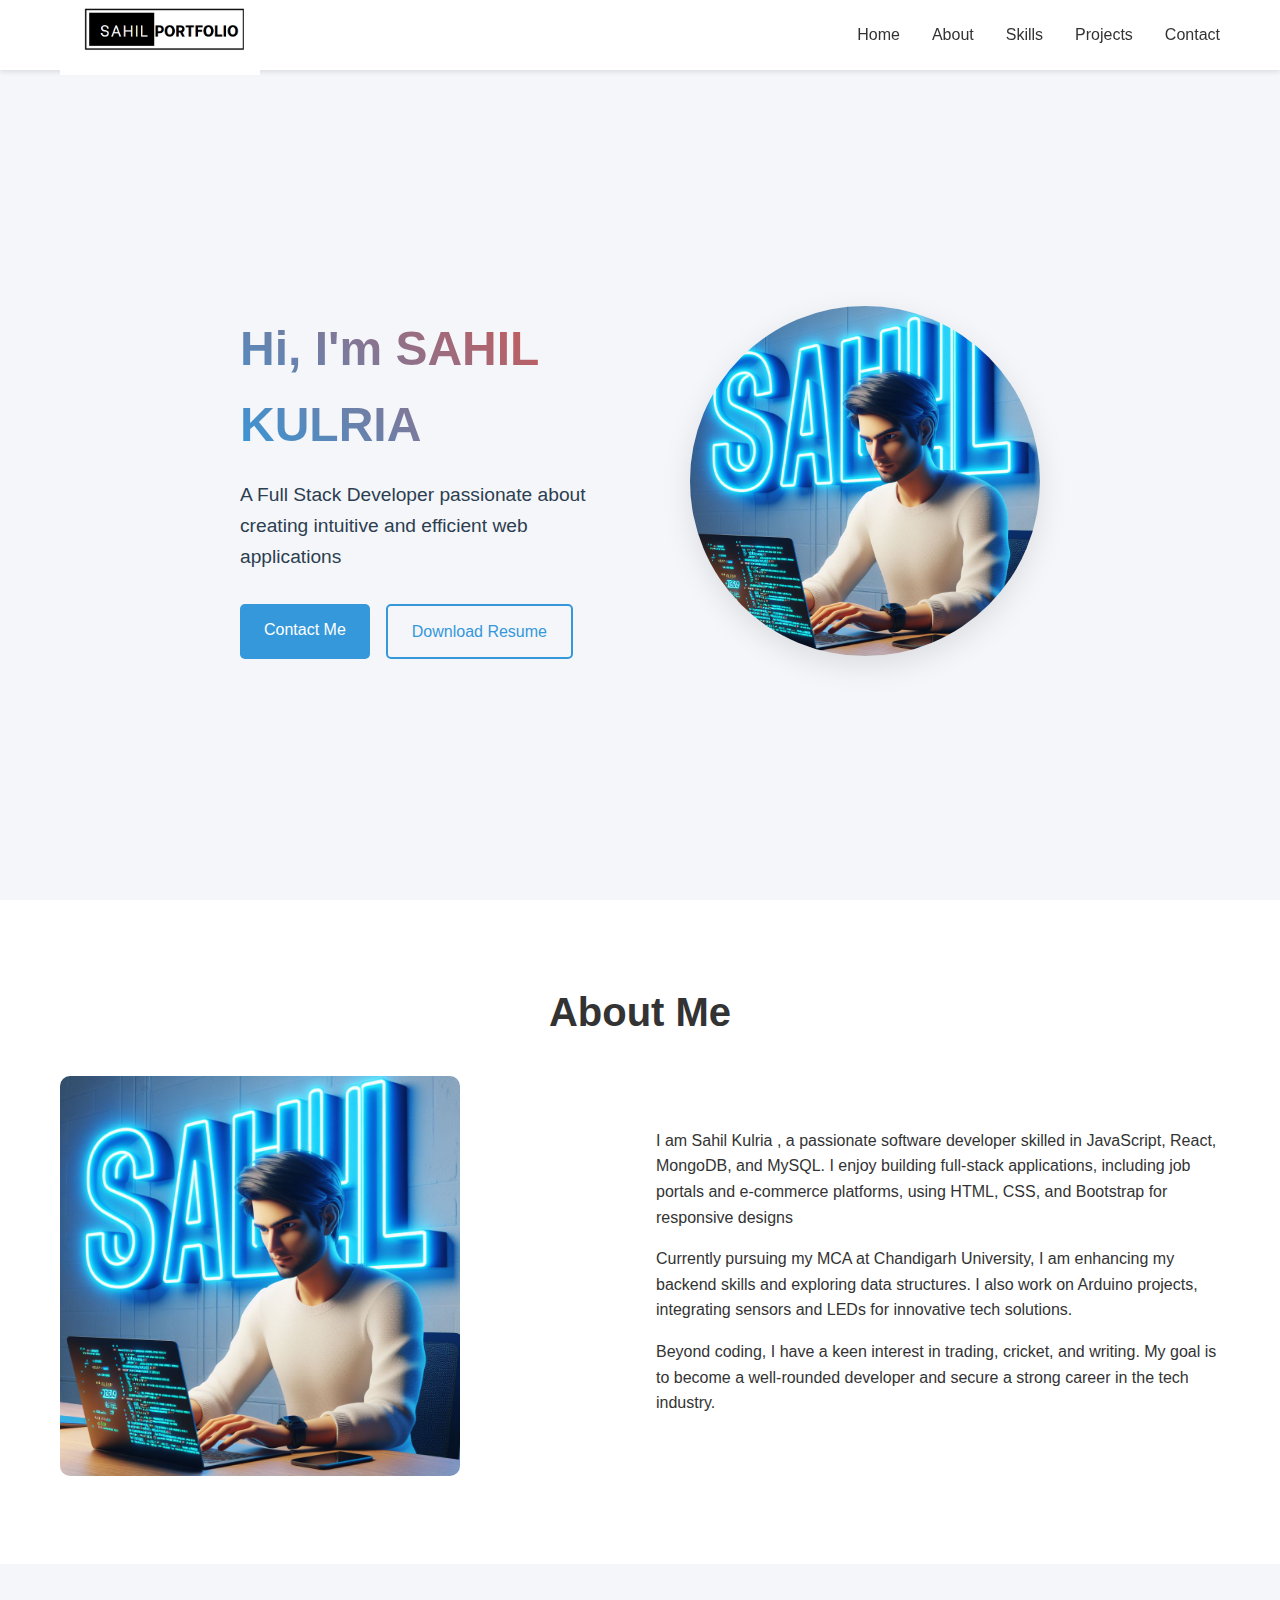
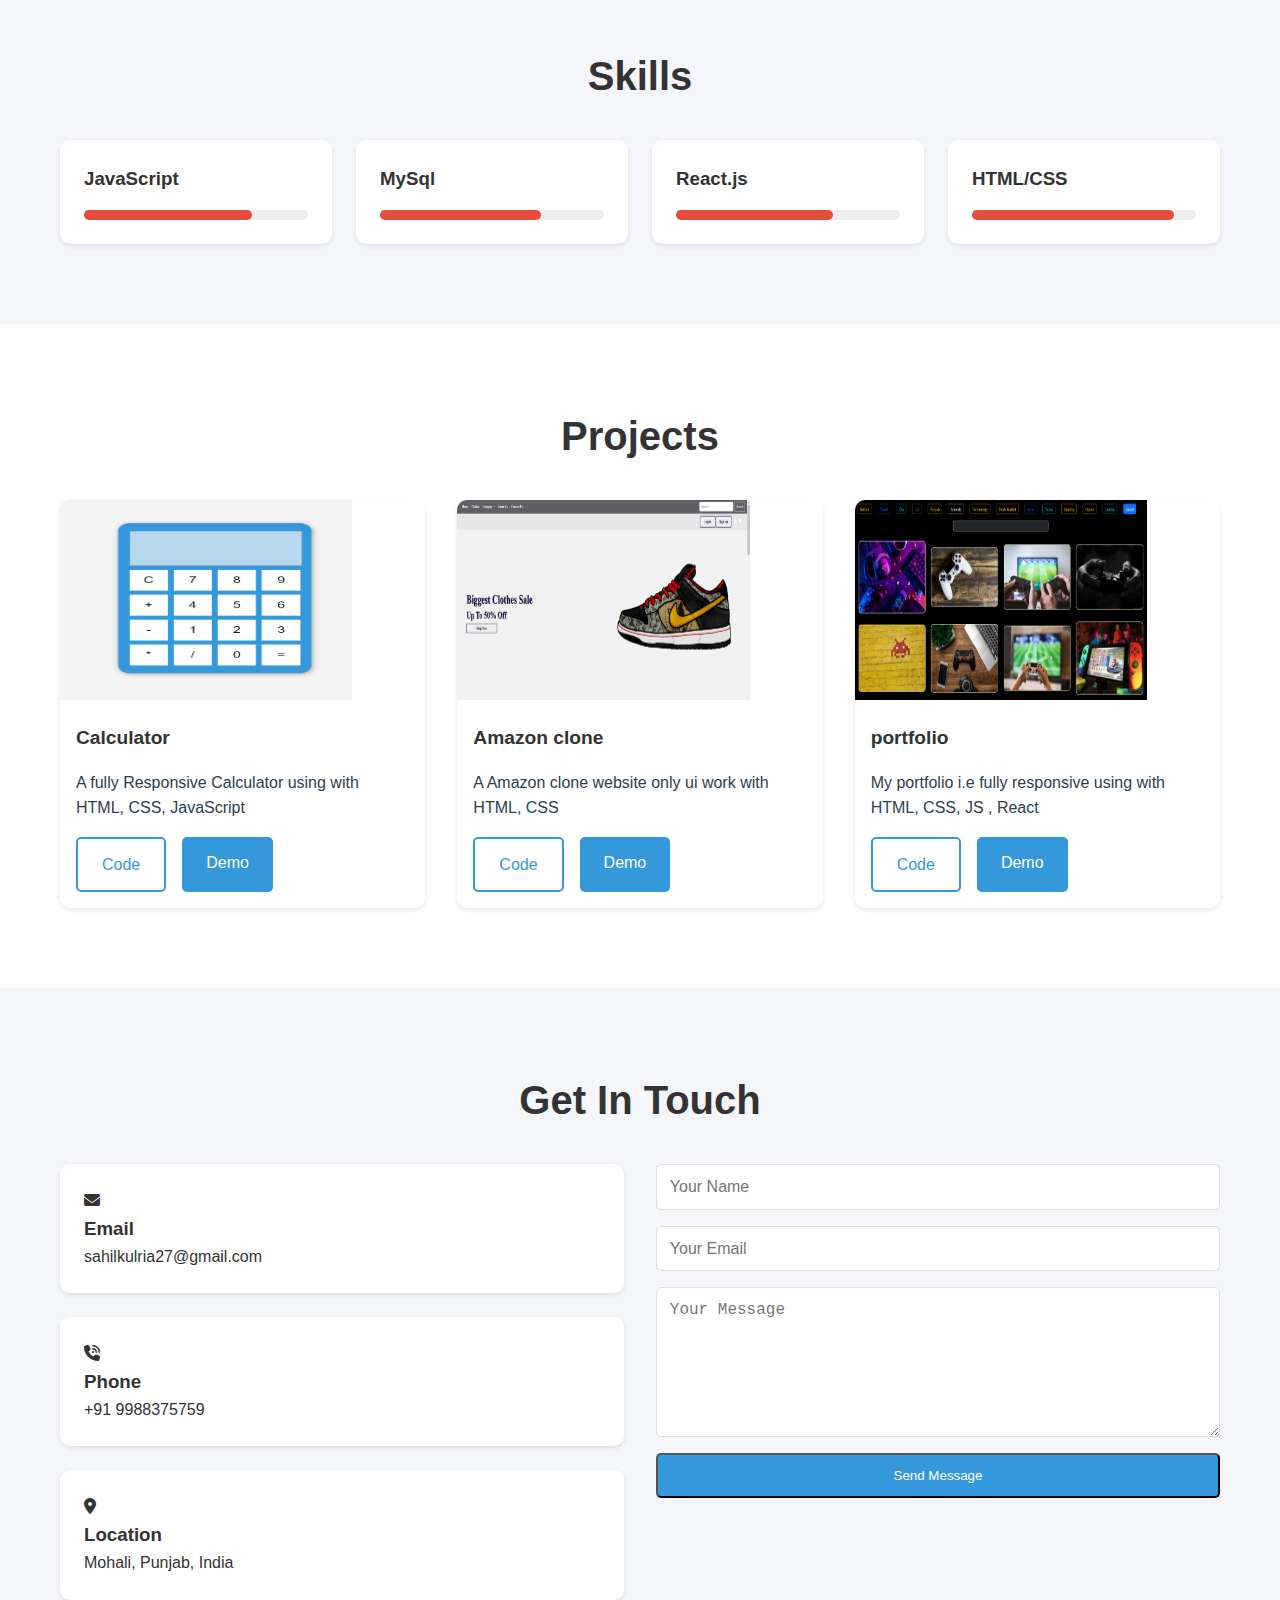
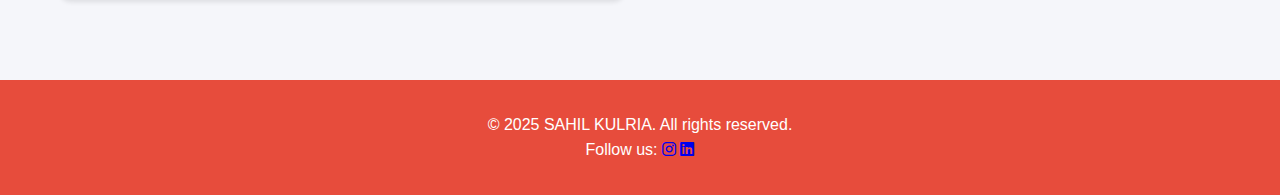
==== TASK 2 (PORTFOLIO)/index.html @ caca472c "done" ====
<!DOCTYPE html>
<html lang="en">
  <head>
<head>
    <meta charset="UTF-8" />
    <meta name="viewport" content="width=device-width, initial-scale=1.0" />
  </head>
    <title>Task 2 - Portfolio</title>
    <link rel="stylesheet" href="styles.css">
    <link rel="stylesheet" href="https://cdnjs.cloudflare.com/ajax/libs/font-awesome/6.4.2/css/all.min.css">
    
</head>
<body>
    
    <nav class="navbar">
        <div class="container">
            <div class="logo">
                <img src="logo.png" alt="logo">
            </div>
            <ul class="nav-links">
                <li><a href="#hero">Home</a></li>
                <li><a href="#about">About</a></li>
                <li><a href="#skills">Skills</a></li>
                <li><a href="#projects">Projects</a></li>
                <li><a href="#contact">Contact</a></li>
            </ul>
            <div class="hamburger">
                <span></span>
                <span></span>
                <span></span>
            </div>
        </div>
    </nav>
    <section id="hero" class="hero">
        <div class="container">
            <div class="hero-content">
                <div class="hero-text">
                    <h1>Hi, I'm SAHIL KULRIA</h1>
                    <p>A Full Stack Developer passionate about creating intuitive and efficient web applications</p>
                    <div class="cta-buttons">
                        <a href="https://www.linkedin.com/in/sahilkulria19/" class="btn btn-primary">Contact Me</a>
                        <a href="https://drive.google.com/file/d/13WWXiI9o4aSZKsaUc2ZW6d02k4AU9nD1/view?usp=sharing" class="btn btn-outline">Download Resume</a>
                    </div>
                </div>
                
                <div class="hero-image">
                    <img src="img.jpeg" alt="Sahil Kulria - Full Stack Developer">
                </div>
            </div>
        </div>
    </section>
    <section id="about" class="about">
        <div class="container">
            <h2>About Me</h2>
            <div class="about-content">
                <div class="about-image">
                    <img src="img.jpeg" alt="Profile">
                </div>
                <div class="about-text">
                    <p>I am Sahil Kulria , a passionate software developer skilled in JavaScript, React, MongoDB, and MySQL. I enjoy building full-stack applications, including job portals and e-commerce platforms, using HTML, CSS, and Bootstrap for responsive designs</p>
                    <p>Currently pursuing my MCA at Chandigarh University, I am enhancing my backend skills and exploring data structures. I also work on Arduino projects, integrating sensors and LEDs for innovative tech solutions.</p>
                    <p>Beyond coding, I have a keen interest in trading, cricket, and writing. My goal is to become a well-rounded developer and secure a strong career in the tech industry.</p>
                </div>
            </div>
        </div>
    </section>
    <section id="skills" class="skills">
        <div class="container">
            <h2>Skills</h2>
            <div class="skills-grid">
                <div class="skill-card">
                    <h3>JavaScript</h3>
                    <div class="skill-bar">
                        <div class="skill-level" style="width: 75%"></div>
                    </div>
                </div>
                <div class="skill-card">
                    <h3>MySql</h3>
                    <div class="skill-bar">
                        <div class="skill-level" style="width: 72%"></div>
                    </div>
                </div>
                <div class="skill-card">
                    <h3>React.js</h3>
                    <div class="skill-bar">
                        <div class="skill-level" style="width: 70%"></div>
                    </div>
                </div>
                <div class="skill-card">
                    <h3>HTML/CSS</h3>
                    <div class="skill-bar">
                        <div class="skill-level" style="width: 90%"></div>
                    </div>
                </div>
            </div>
        </div>
    </section>
    <section id="projects" class="projects">
        <div class="container">
            <h2>Projects</h2>
            <div class="projects-grid">
                <div class="project-card">
                  <img src="image.png" alt="calculator">
                    <h3>Calculator</h3>
                    <p>A fully Responsive Calculator using with HTML, CSS, JavaScript </p>
                    <div class="project-links">
                     
                        <a href="https://github.com/Sahilss19/codesoft/tree/main/TASK%203%20(CALCULATOR)" class="btn btn-outline">Code</a>
                        <a href="https://github.com/Sahilss19/codesoft/tree/main/TASK%203%20(CALCULATOR)" class="btn btn-primary">Demo</a>
                    </div>
                </div>
                <div class="project-card">
                    <img src="amazon.png" alt="Amazon">
                    <h3>Amazon clone</h3>
                    <p>A Amazon clone website only ui work with HTML, CSS</p>
                    <div class="project-links">
                        <a href="https://github.com/Sahilss19/react_Portfolio" class="btn btn-outline">Code</a>
                        <a href="https://react-portfolio-gamma-mocha.vercel.app/" class="btn btn-primary">Demo</a>
                    </div>
                </div>
                <div class="project-card">
                    <img src="pics.png" alt="pics_gallery">
                    <h3>portfolio</h3>
                    <p>My portfolio i.e fully responsive using with HTML, CSS, JS , React</p>
                    <div class="project-links">
                        <a href="https://github.com/Sahilss19/Pics-Gallery-React" class="btn btn-outline">Code</a>
                        <a href="https://pics-gallery-react.vercel.app/" class="btn btn-primary">Demo</a>
                    </div>
                </div>
            </div>
        </div>
    </section>
  
    <section id="contact" class="contact">
        <div class="container">
            <h2>Get In Touch</h2>
            <div class="contact-content">
                <div class="contact-info">
                    <div class="contact-card">
                        <i class="fa-solid fa-envelope"></i>
                        <h3>Email</h3>
                        <p>sahilkulria27@gmail.com</p>
                    </div>
                    <div class="contact-card">
                        <i class="fa-solid fa-phone-volume"></i>
                        <h3>Phone</h3>
                        <p>+91 9988375759</p>
                    </div>
                    <div class="contact-card">
                        <i class="fa-solid fa-location-dot"></i>
                        <h3>Location</h3>
                        <p>Mohali, Punjab, India</p>
                    </div>
                </div>
                <form class="contact-form">
                    <input type="text" placeholder="Your Name" required>
                    <input type="email" placeholder="Your Email" required>
                    <textarea placeholder="Your Message" required></textarea>
                    <button type="submit" class="btn btn-primary">Send Message</button>
                </form>
            </div>
        </div>
    </section>
    <footer>
        <div class="container">
            <p>&copy; 2025 SAHIL KULRIA. All rights reserved.</p>
            <p>
                Follow us:  
                <a href="https://www.instagram.com/ig_sahilkulria/" target="_blank"><i class="fa-brands fa-instagram"></i></a>
                <a href="https://www.linkedin.com/in/sahilkulria19/" target="_blank"><i class="fa-brands fa-linkedin"></i></a>
            </p>
        </div>
    </footer>
</body>
</html>
---- TASK 2 (PORTFOLIO)/styles.css ----
/* Reset and base styles */
* {
    margin: 0;
    padding: 0;
    box-sizing: border-box;
}

:root {
    --primary-color: #3498db;
    --secondary-color: #2c3e50;
    --accent-color: #e74c3c;
    --text-color: #333;
    --light-bg: #f5f6fa;
    --white: #ffffff;
}

html {
    scroll-behavior: smooth;
}

body {
    font-family: 'Arial', sans-serif;
    line-height: 1.6;
    color: var(--text-color);
}

.container {
    max-width: 1200px;
    margin: 0 auto;
    padding: 0 20px;
}

/* Typography */
h1 {
    font-size: 3rem;
    margin-bottom: 1rem;
    background: linear-gradient(45deg, var(--primary-color), var(--accent-color));
    -webkit-background-clip: text;
    background-clip: text;
    -webkit-text-fill-color: transparent;
}

h2 {
    font-size: 2.5rem;
    margin-bottom: 2rem;
    text-align: center;
}

/* Navbar */
.navbar {
    position: fixed;
    top: 0;
    width: 100%;
    background-color: var(--white);
    box-shadow: 0 2px 5px rgba(0,0,0,0.1);
    z-index: 1000;
}

.navbar .container {
    display: flex;
    justify-content: space-between;
    align-items: center;
    height: 70px;
}

.logo img {
    max-width: 200px;
    height: auto;
    font-size-adjust: fill;
    
    }

.nav-links {
    display: flex;
    list-style: none;
    gap: 2rem;
}

.nav-links a {
    text-decoration: none;
    color: var(--text-color);
    font-weight: 500;
    transition: color 0.3s;
}

.nav-links a:hover {
    color: var(--primary-color);
}

.hamburger {
    display: none;
    flex-direction: column;
    gap: 5px;
    cursor: pointer;
}

.hamburger span {
    width: 25px;
    height: 3px;
    background-color: var(--text-color);
    transition: 0.3s;
}

/* Hero Section */
.hero {
    min-height: 100vh;
    display: flex;
    align-items: center;
    background-color: var(--light-bg);
    padding-top: 70px;
}

.hero-content {
    max-width: 800px;
    display: flex;
    justify-content: space-between;
    align-items: center;
    gap: 2rem;
}

.hero p {
    font-size: 1.2rem;
    margin-bottom: 2rem;
    color: var(--secondary-color);
}

.hero-text {
    flex: 1;
    max-width: 600px;
}

.hero-image {
    flex: 1;
    max-width: 600px;
    text-align: right; /* Aligns image to the right */
}

.hero-image img {
    width: 100%;
    max-width: 350px;
    height: auto;
    border-radius: 50%; /* Makes image circular - remove if not needed */
    box-shadow: 0 10px 30px rgba(0,0,0,0.1);
}

/* Buttons */
.cta-buttons {
    display: flex;
    gap: 1rem;
}

.btn {
    display: inline-block;
    padding: 0.8rem 1.5rem;
    border-radius: 5px;
    text-decoration: none;
    font-weight: 500;
    transition: all 0.3s;
}

.btn-primary {
    background-color: var(--primary-color);
    color: var(--white);
}

.btn-primary:hover {
    background-color: #2980b9;
}

.btn-outline {
    border: 2px solid var(--primary-color);
    color: var(--primary-color);
}

.btn-outline:hover {
    background-color: var(--primary-color);
    color: var(--white);
}

/* About Section */
.about {
    padding: 5rem 0;
}

.about-content {
    display: grid;
    grid-template-columns: 1fr 1fr;
    gap: 2rem;
    align-items: center;
}

.about-image img {
    width: 100%;
    max-width: 400px;
    border-radius: 10px;
}

.about-text p {
    margin-bottom: 1rem;
}

/* Skills Section */
.skills {
    padding: 5rem 0;
    background-color: var(--light-bg);
}

.skills-grid {
    display: grid;
    grid-template-columns: repeat(auto-fit, minmax(250px, 1fr));
    gap: 1.5rem;
}

.skill-card {
    background-color: var(--white);
    padding: 1.5rem;
    border-radius: 10px;
    box-shadow: 0 2px 5px rgba(0,0,0,0.1);
}

.skill-bar {
    height: 10px;
    background-color: #eee;
    border-radius: 5px;
    margin-top: 1rem;
}

.skill-level {
    height: 100%;
    background-color: var(--accent-color);
    border-radius: 5px;
    transition: width 1s ease-in-out;
}

/* Projects Section */
.projects {
    padding: 5rem 0;
}

.projects-grid {
    display: grid;
    grid-template-columns: repeat(auto-fit, minmax(300px, 1fr));
    gap: 2rem;
}

.project-card {
    background-color: var(--white);
    border-radius: 10px;
    overflow: hidden;
    box-shadow: 0 2px 5px rgba(0,0,0,0.1);
}

.project-card img {
    width: 80%;
    height: 200px;
    object-fit: fill;
}

.project-card h3 {
    padding: 1rem;
    font-size: 1.2rem;
}

.project-card p {
    padding: 0 1rem;
    color: var(--secondary-color);
}

.project-links {
    padding: 1rem;
    display: flex;
    gap: 1rem;
}

/* Contact Section */
.contact {
    padding: 5rem 0;
    background-color: var(--light-bg);
}

.contact-content {
    display: grid;
    grid-template-columns: 1fr 1fr;
    gap: 2rem;
}

.contact-info {
    display: grid;
    gap: 1.5rem;
}

.contact-card {
    background-color: var(--white);
    padding: 1.5rem;
    border-radius: 10px;
    box-shadow: 0 2px 5px rgba(0,0,0,0.1);
}

.icon {
    font-size: 2rem;
    margin-bottom: 0.5rem;
}

.contact-form {
    display: flex;
    flex-direction: column;
    gap: 1rem;
}

.contact-form input,
.contact-form textarea {
    padding: 0.8rem;
    border: 1px solid #ddd;
    border-radius: 5px;
    font-size: 1rem;
}

.contact-form textarea {
    min-height: 150px;
    resize: vertical;
}

/* Footer */
footer {
    text-align: center;
    padding: 2rem 0;
    background-color: var(--accent-color);
    color: white;
}

/* Media Queries */
@media (max-width: 768px) {
    .nav-links {
        display: none;
    }

    .hamburger {
        display: flex;
    }

    .about-content,
    .contact-content {
        grid-template-columns: 1fr;
    }

    .about-image {
        text-align: center;
    }

    h1 {
        font-size: 2.5rem;
    }

    h2 {
        font-size: 2rem;
    }
    .hero-content {
        flex-direction: column;
        text-align: center;
    }
    
    .hero-image {
        text-align: center;
        margin-top: 2rem;
    }
    
    .cta-buttons {
        justify-content: center;
    }
}

@media (max-width: 480px) {
    .cta-buttons {
        flex-direction: column;
    }

    .btn {
        width: 100%;
        text-align: center;
    }
}
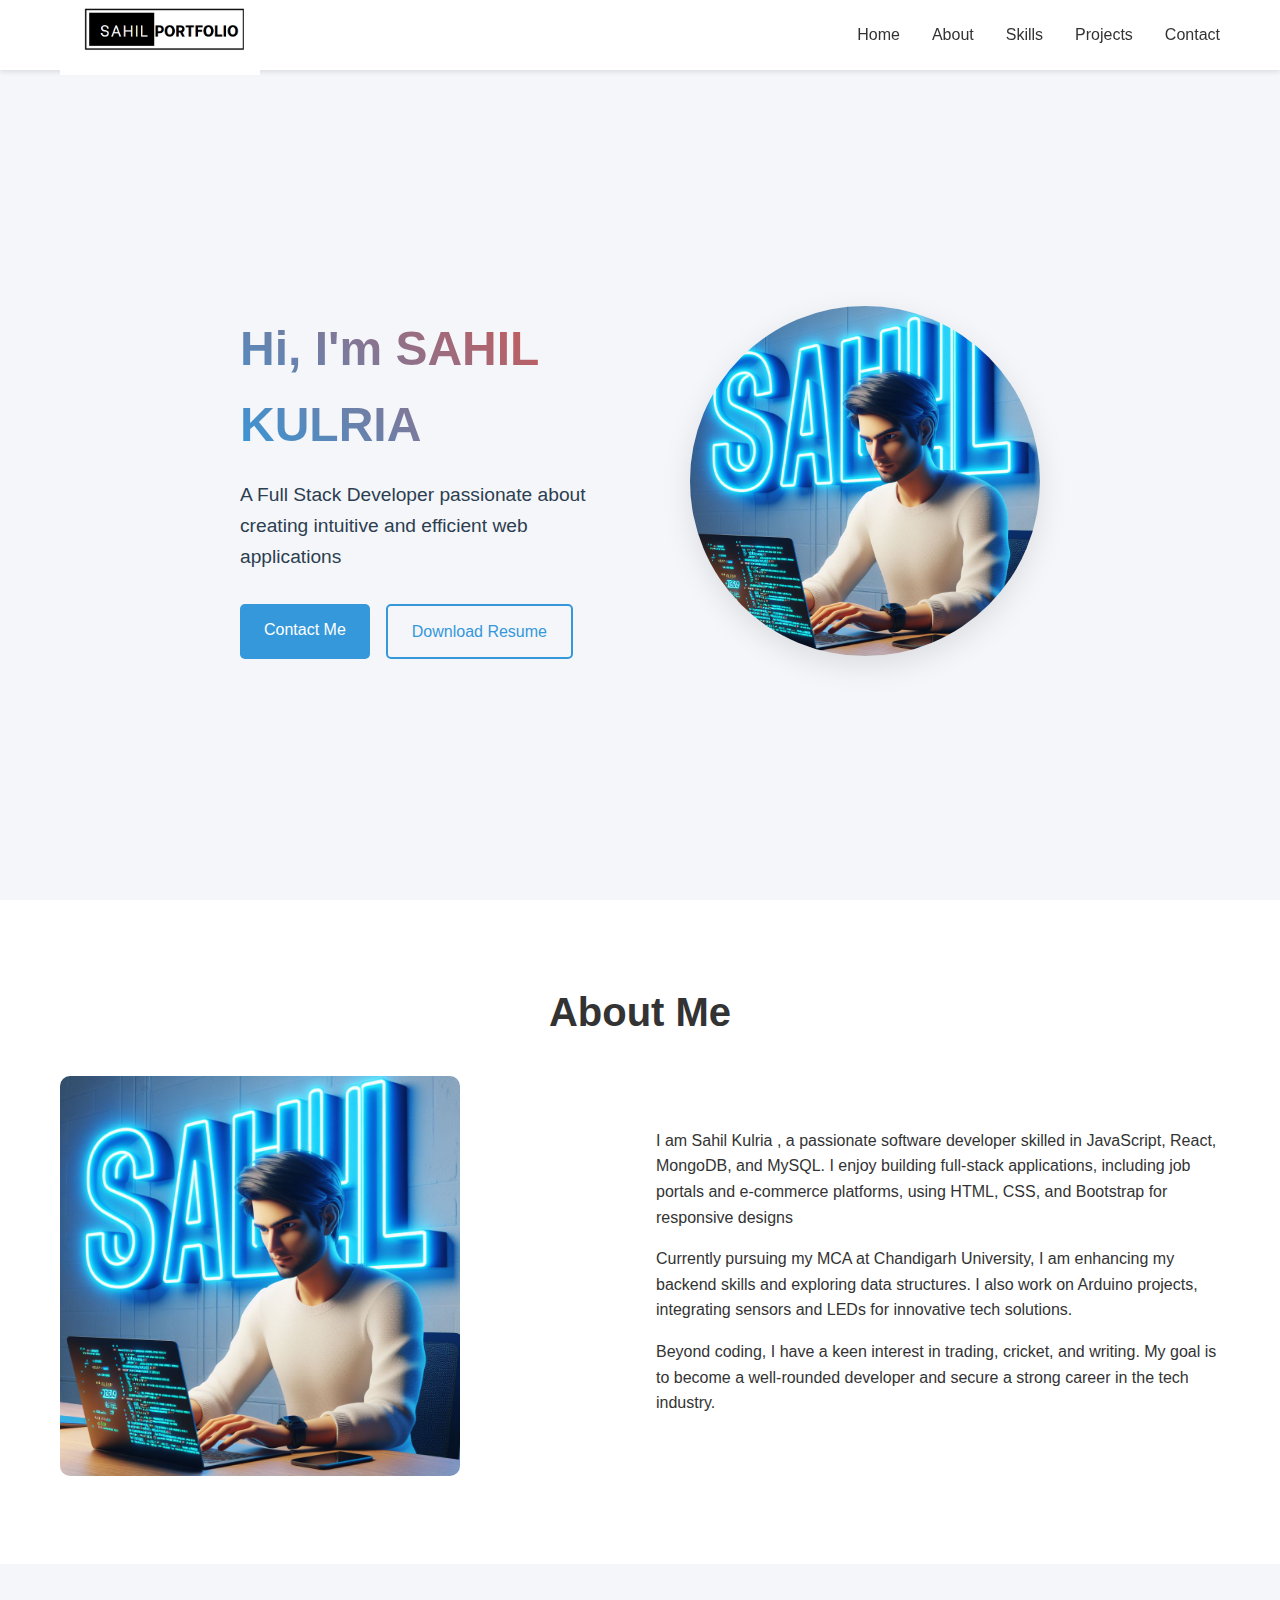
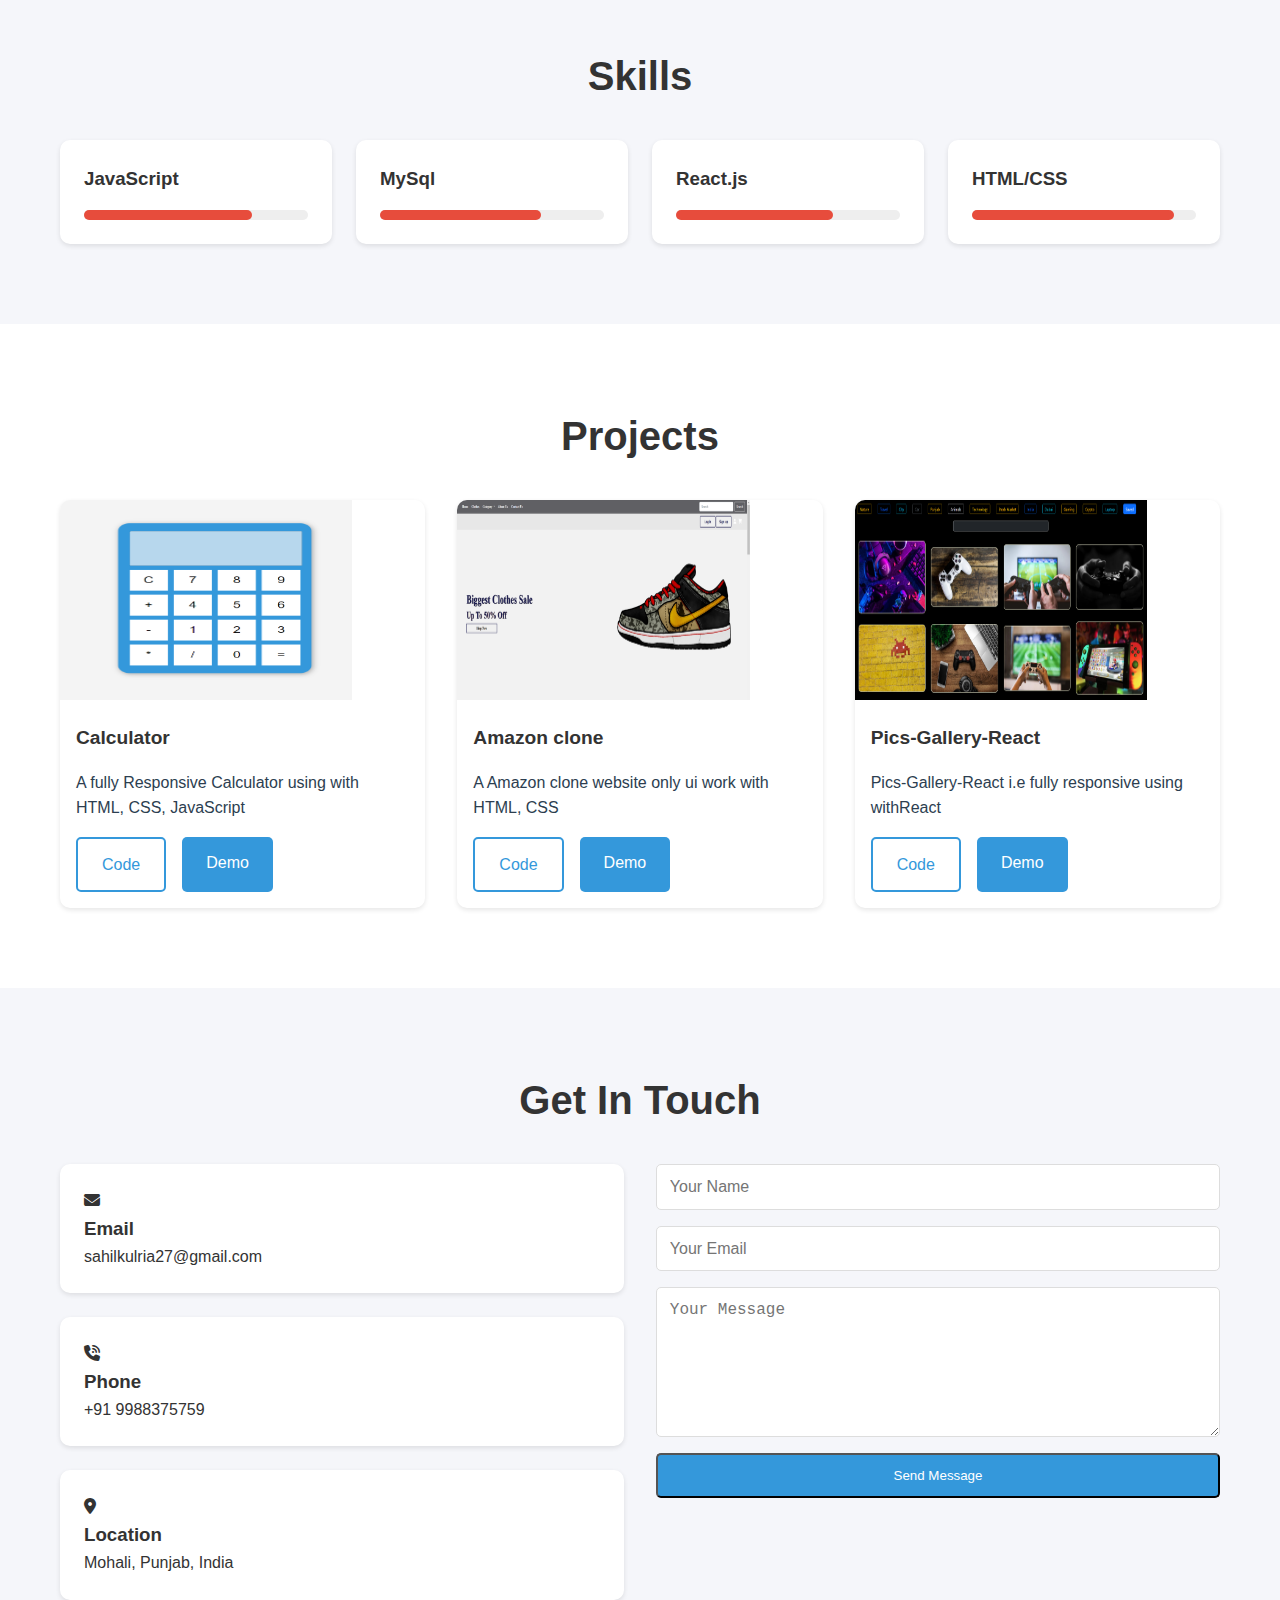
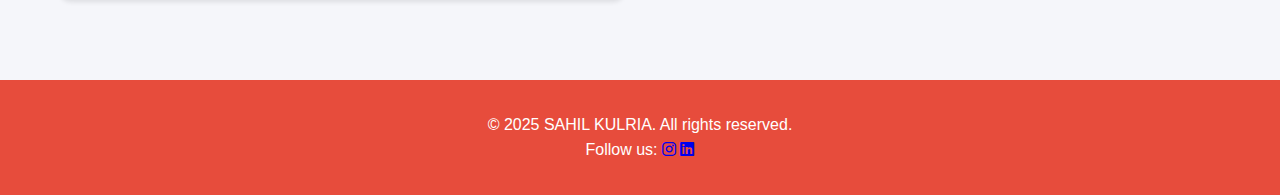
==== commit fdf0f99e: "final" ====
--- a/TASK 2 (PORTFOLIO)/index.html
+++ b/TASK 2 (PORTFOLIO)/index.html
@@ -120,8 +120,8 @@
                 </div>
                 <div class="project-card">
                     <img src="pics.png" alt="pics_gallery">
-                    <h3>portfolio</h3>
-                    <p>My portfolio i.e fully responsive using with HTML, CSS, JS , React</p>
+                    <h3>Pics-Gallery-React</h3>
+                    <p>Pics-Gallery-React i.e fully responsive using withReact</p>
                     <div class="project-links">
                         <a href="https://github.com/Sahilss19/Pics-Gallery-React" class="btn btn-outline">Code</a>
                         <a href="https://pics-gallery-react.vercel.app/" class="btn btn-primary">Demo</a>
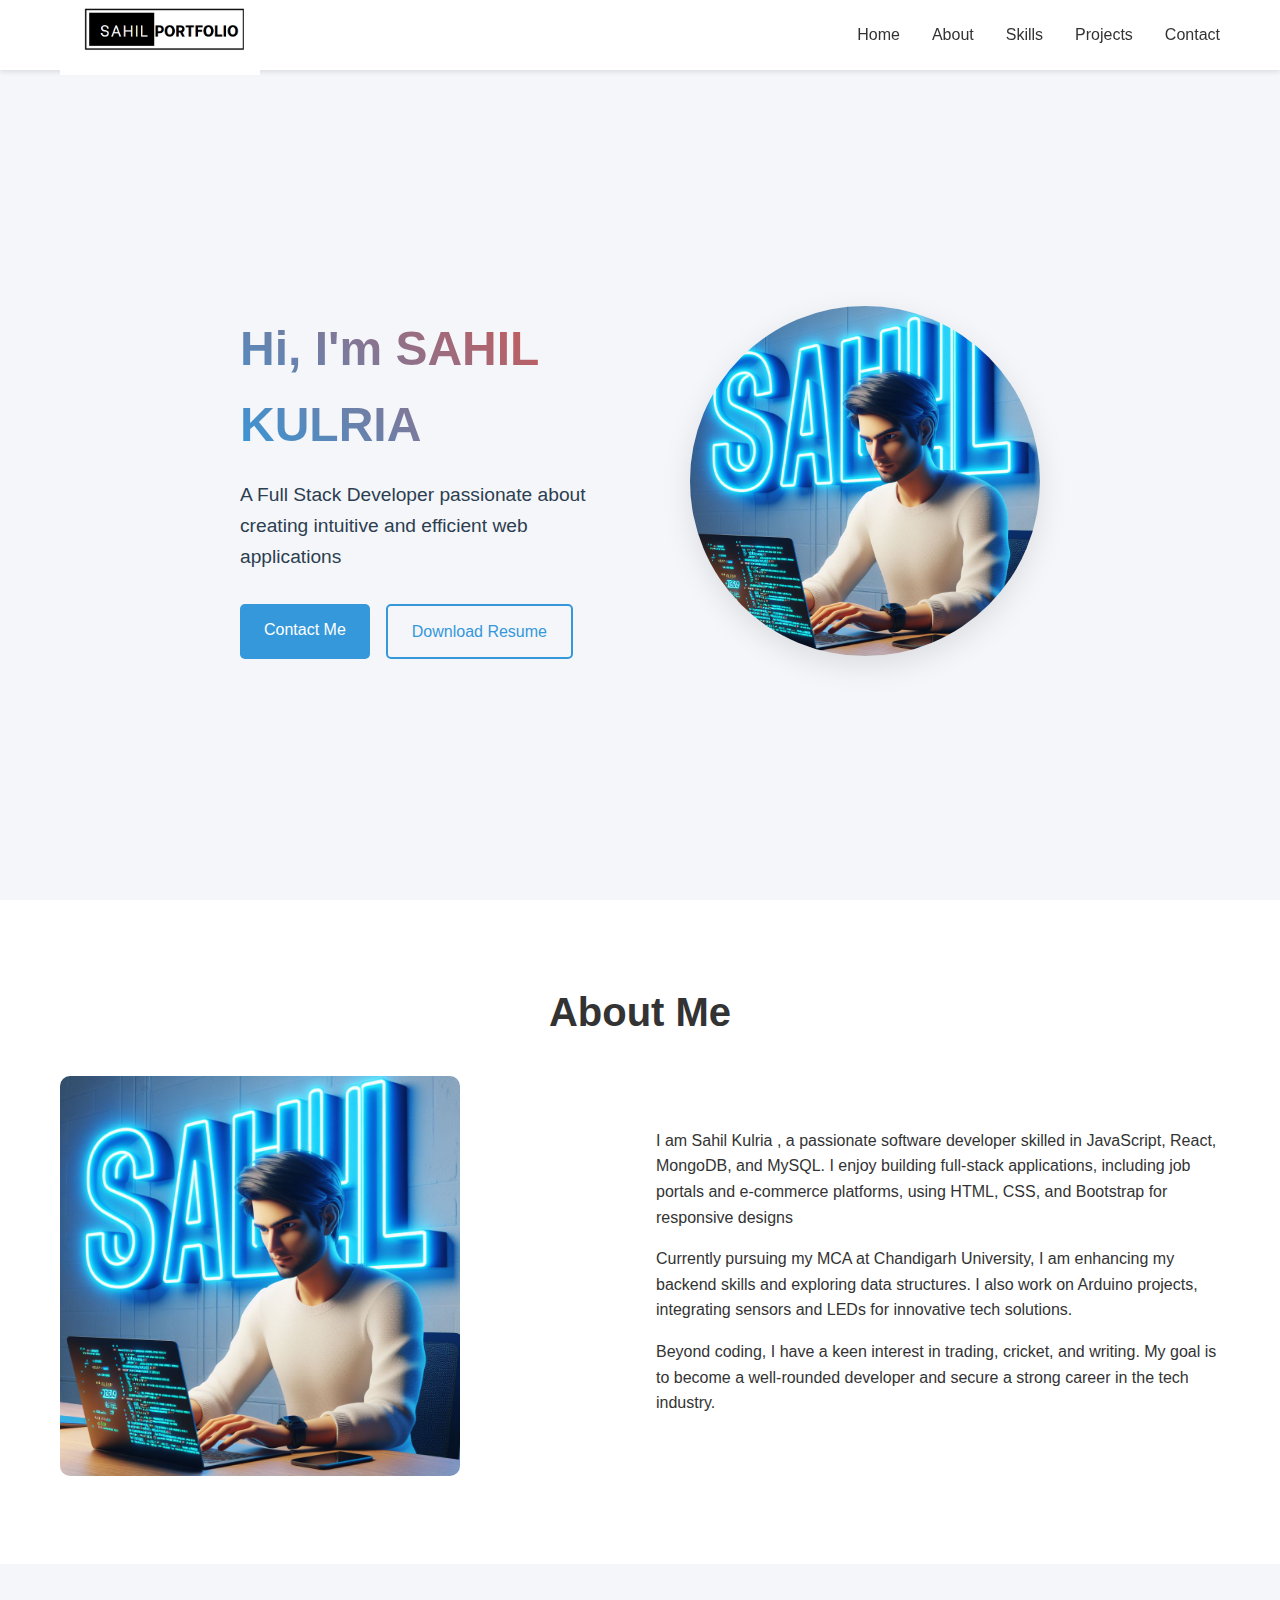
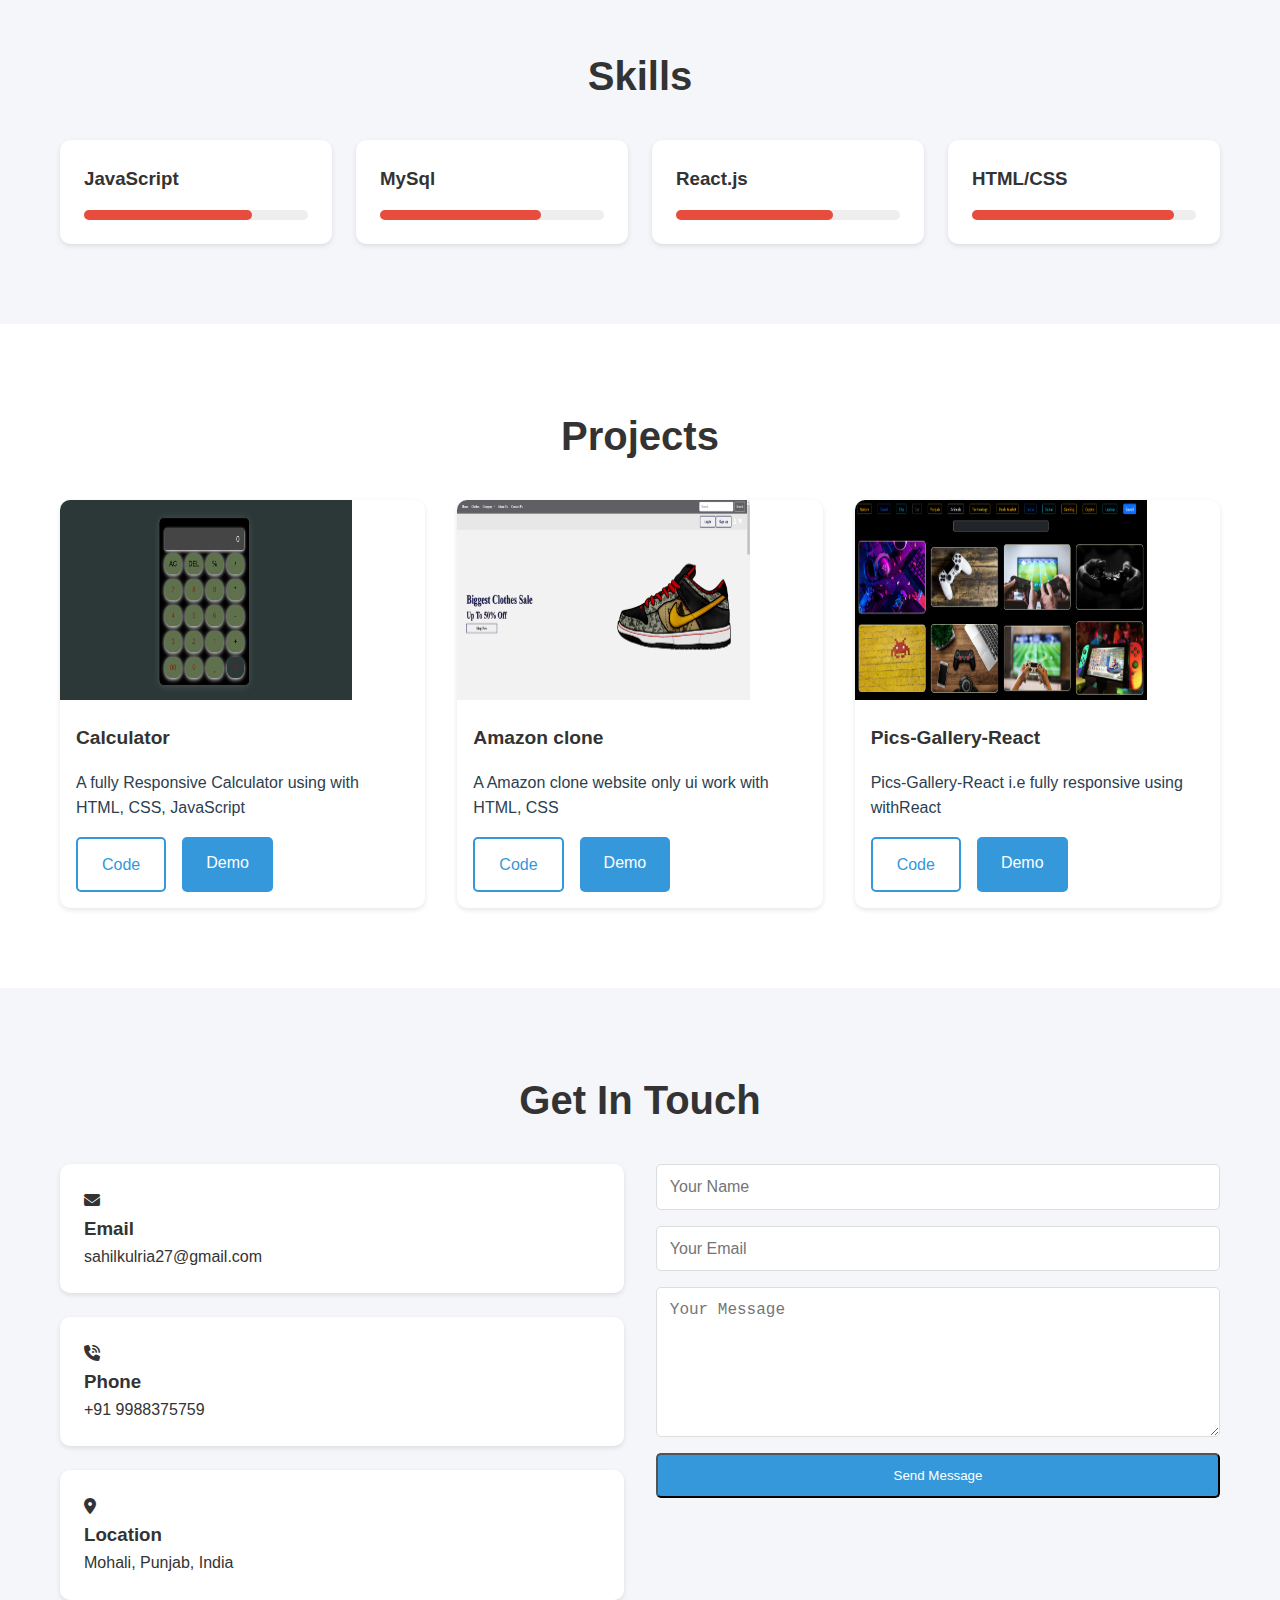
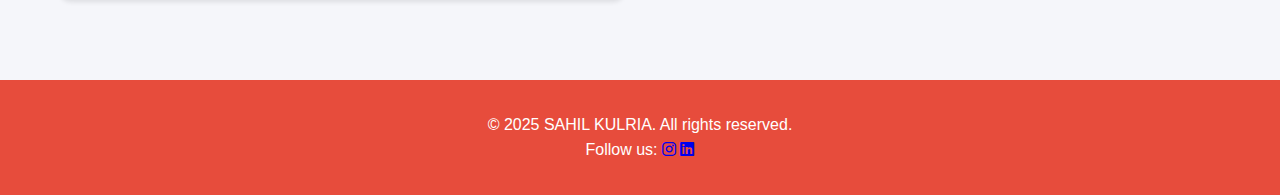
==== commit e4064471: "final" ====
--- a/TASK 2 (PORTFOLIO)/index.html
+++ b/TASK 2 (PORTFOLIO)/index.html
@@ -15,7 +15,7 @@
     <nav class="navbar">
         <div class="container">
             <div class="logo">
-                <img src="logo.png" alt="logo">
+                <img src="./img/logo.png" alt="logo">
             </div>
             <ul class="nav-links">
                 <li><a href="#hero">Home</a></li>
@@ -44,7 +44,7 @@
                 </div>
                 
                 <div class="hero-image">
-                    <img src="img.jpeg" alt="Sahil Kulria - Full Stack Developer">
+                    <img src="./img/img.jpeg" alt="Sahil Kulria - Full Stack Developer">
                 </div>
             </div>
         </div>
@@ -54,7 +54,7 @@
             <h2>About Me</h2>
             <div class="about-content">
                 <div class="about-image">
-                    <img src="img.jpeg" alt="Profile">
+                    <img src="./img/img.jpeg" alt="Profile">
                 </div>
                 <div class="about-text">
                     <p>I am Sahil Kulria , a passionate software developer skilled in JavaScript, React, MongoDB, and MySQL. I enjoy building full-stack applications, including job portals and e-commerce platforms, using HTML, CSS, and Bootstrap for responsive designs</p>
@@ -100,7 +100,7 @@
             <h2>Projects</h2>
             <div class="projects-grid">
                 <div class="project-card">
-                  <img src="image.png" alt="calculator">
+                  <img src="./img/calculator.png" alt="calculator">
                     <h3>Calculator</h3>
                     <p>A fully Responsive Calculator using with HTML, CSS, JavaScript </p>
                     <div class="project-links">
@@ -110,7 +110,7 @@
                     </div>
                 </div>
                 <div class="project-card">
-                    <img src="amazon.png" alt="Amazon">
+                    <img src="./img/amazon.png" alt="Amazon">
                     <h3>Amazon clone</h3>
                     <p>A Amazon clone website only ui work with HTML, CSS</p>
                     <div class="project-links">
@@ -119,7 +119,7 @@
                     </div>
                 </div>
                 <div class="project-card">
-                    <img src="pics.png" alt="pics_gallery">
+                    <img src="./img/pics.png" alt="pics_gallery">
                     <h3>Pics-Gallery-React</h3>
                     <p>Pics-Gallery-React i.e fully responsive using withReact</p>
                     <div class="project-links">
